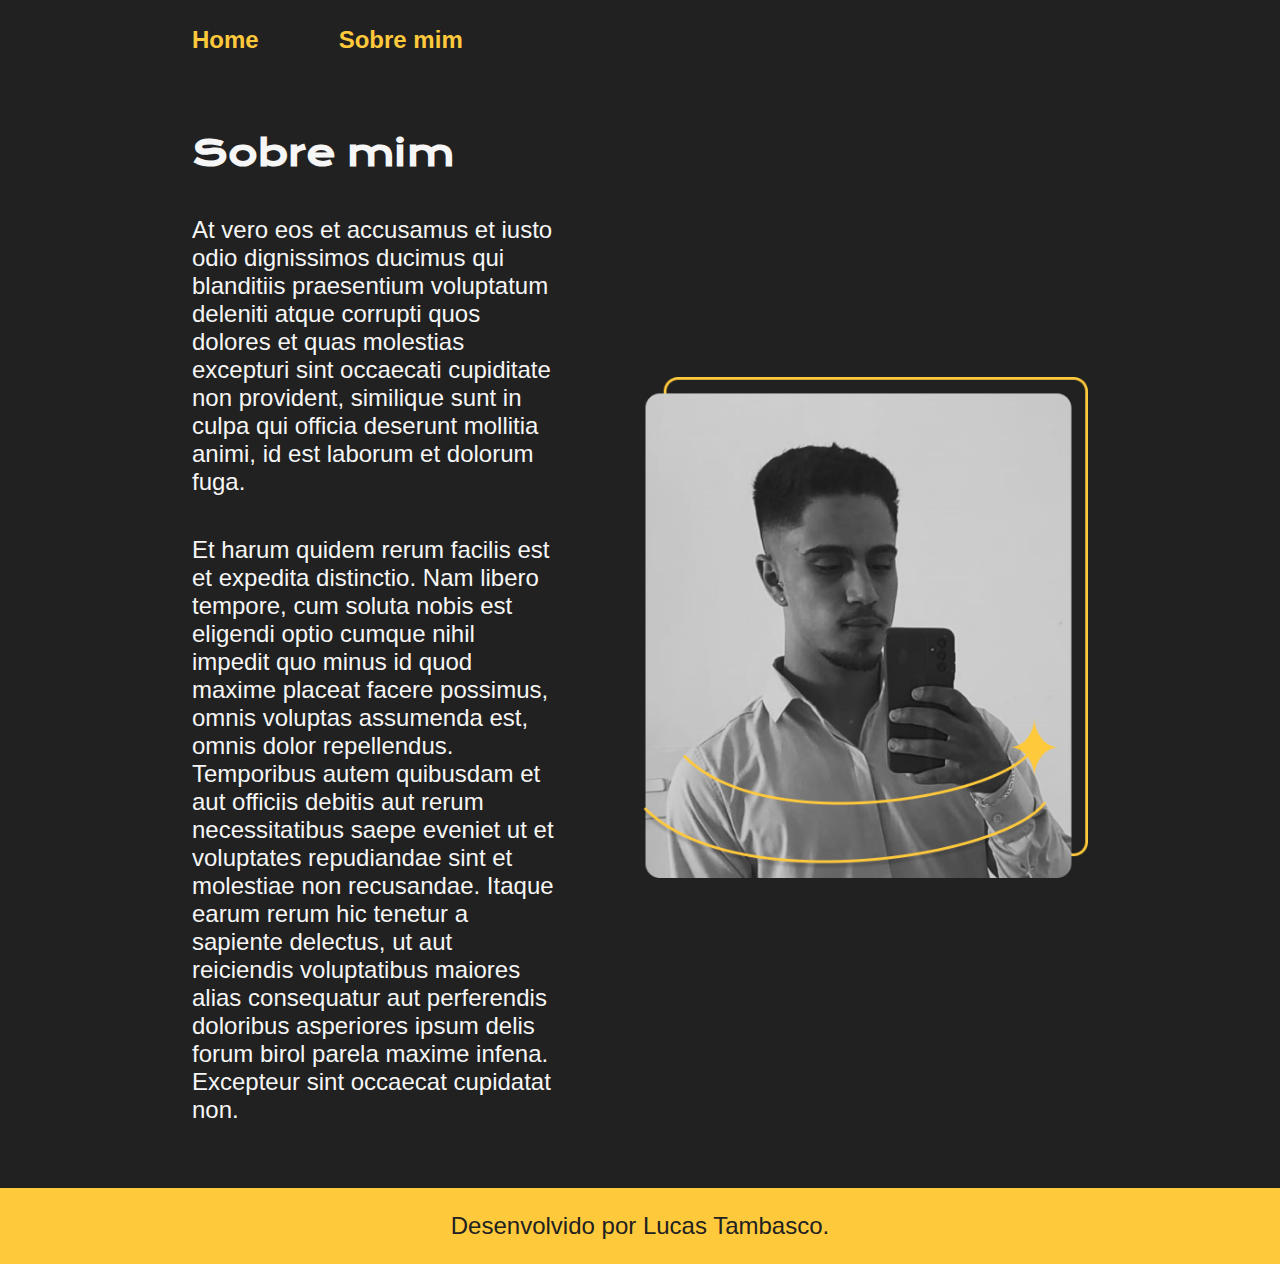
==== about.html @ a91294de "Add files via upload" ====
<!DOCTYPE html>
<html lang="pt-br">
<head>
    <meta charset="UTF-8">
    <meta name="viewport" content="width=device-width, initial-scale=1.0">
    <title>Sobre mim</title>
    <link rel="stylesheet" href="styles/style.css">
</head>
<body>
    <header class="cabecalho">
        <nav class="cabecalho__menu">
            <a class="cabecalho__menu__link" href="index.html">Home</a>
            <a class="cabecalho__menu__link" href="about.html">Sobre mim</a>
        </nav>
    </header>
    <main class="apresentacao">
        <section class="apresentacao__conteudo">
            <h1 class="apresentacao__conteudo__titulo">Sobre mim</h1>
            <p class="apresentacao__conteudo__texto">At vero eos et accusamus et iusto odio dignissimos ducimus qui blanditiis praesentium voluptatum deleniti atque corrupti quos dolores et quas molestias excepturi sint occaecati cupiditate non provident, similique sunt in culpa qui officia deserunt mollitia animi, id est laborum et dolorum fuga.</p>
            <p class="apresentacao__conteudo__texto">Et harum quidem rerum facilis est et expedita distinctio. Nam libero tempore, cum soluta nobis est eligendi optio cumque nihil impedit quo minus id quod maxime placeat facere possimus, omnis voluptas assumenda est, omnis dolor repellendus. Temporibus autem quibusdam et aut officiis debitis aut rerum necessitatibus saepe eveniet ut et voluptates repudiandae sint et molestiae non recusandae. Itaque earum rerum hic tenetur a sapiente delectus, ut aut reiciendis voluptatibus maiores alias consequatur aut perferendis doloribus asperiores ipsum delis forum birol parela maxime infena. Excepteur sint occaecat cupidatat non.</p>
        </section>
        <img class="apresentacao__imagem" src="assets/LucasFoto.png" alt="Foto do Lucas">
    </main>
    <footer class="rodape">
        <p>Desenvolvido por Lucas Tambasco.</p>
    </footer>
</body>
</html>
---- styles/style.css ----
@import url('https://fonts.googleapis.com/css2?family=Krona+One&family=Montserrat:ital,wght@0,100..900;1,100..900&display=swap');   

:root {
    --cor-primaria: #212121;
    --cor-secundaria: #F6F6F6;
    --cor-terciaria: #FFC93C;

    --fonte-primaria: "Saira Extra Condensed", sans-serif;
    --fonte-secudaria: 'Krona One', sans-serif;
}

* {
    margin: 0;
    padding: 0;
}

body {
    background-color: var(--cor-primaria);
    color: var(--cor-secundaria);
    box-sizing: border-box;
}

.cabecalho {
    padding: 2% 0 0 15%;
}

.cabecalho__menu {
    display: flex;
    gap: 80px;
}

.cabecalho__menu__link {
    font-family: var(--fonte-primaria);
    font-size: 1.5rem;
    font-weight: 600;
    color: var(--cor-terciaria);
    text-decoration: none;

}

.apresentacao {
    padding: 6% 15% 5%;
    display: flex;
    align-items: center;
    justify-content: space-between;
    gap: 82px;
}

.apresentacao__conteudo {
    width: 50%;
    display: flex;
    flex-direction: column;
    gap: 40px;
}

.apresentacao__conteudo__titulo {
    font-size: 2.25rem;
    font-family: var(--fonte-secudaria);
}

.titulo-destaque {
    color: var(--cor-terciaria);
}

.apresentacao__conteudo__texto {
    font-size: 1.5rem;
    font-family: var(--fonte-primaria);
}

.apresentacao__conteudo__links {
    display: flex;
    flex-direction: column;
    align-items: center;
    gap: 32px;

}

.apresentacao__conteudo__links__subtitulo {
    font-family: var(--fonte-secudaria);
    font-weight: 400;
    font-size: 1.5rem;
}

.apresentacao__conteudo__links__navegacao {
    display: flex;
    justify-content: center;
    gap: 16px;
    width: 55%;
    padding: 16px 0;
    text-align: center;
    border-radius: 8px;
    font-size: 1.5rem;
    font-weight: 600;
    text-decoration: none;
    color: var(--cor-secundaria);
    font-family: var(--fonte-primaria);
    border: 2px solid var(--cor-terciaria);
}

.apresentacao__conteudo__links__navegacao:hover {
    transition-duration: 0.4s;
    background-color: #353535;
}

.apresentacao__conteudo__links__navegacao__botao {
    width: 32px;
    height: 32px;
}

.apresentacao__imagem {
    width: 50%;
}

.rodape {
    padding: 24px;
    color: var(--cor-primaria);
    background-color: var(--cor-terciaria);
    text-align: center;
    font-family: var(--fonte-primaria);
    font-size: 1.5rem;
    font-weight: 400;
}

@media (max-width: 1230px) {
    .cabecalho {
        padding: 10%;
    }

    .cabecalho__menu {
        justify-content: center;
    }

    .apresentacao {
        flex-direction: column-reverse;
        padding: 10%;
    }

    .apresentacao__conteudo{
        width: auto;
    }
}
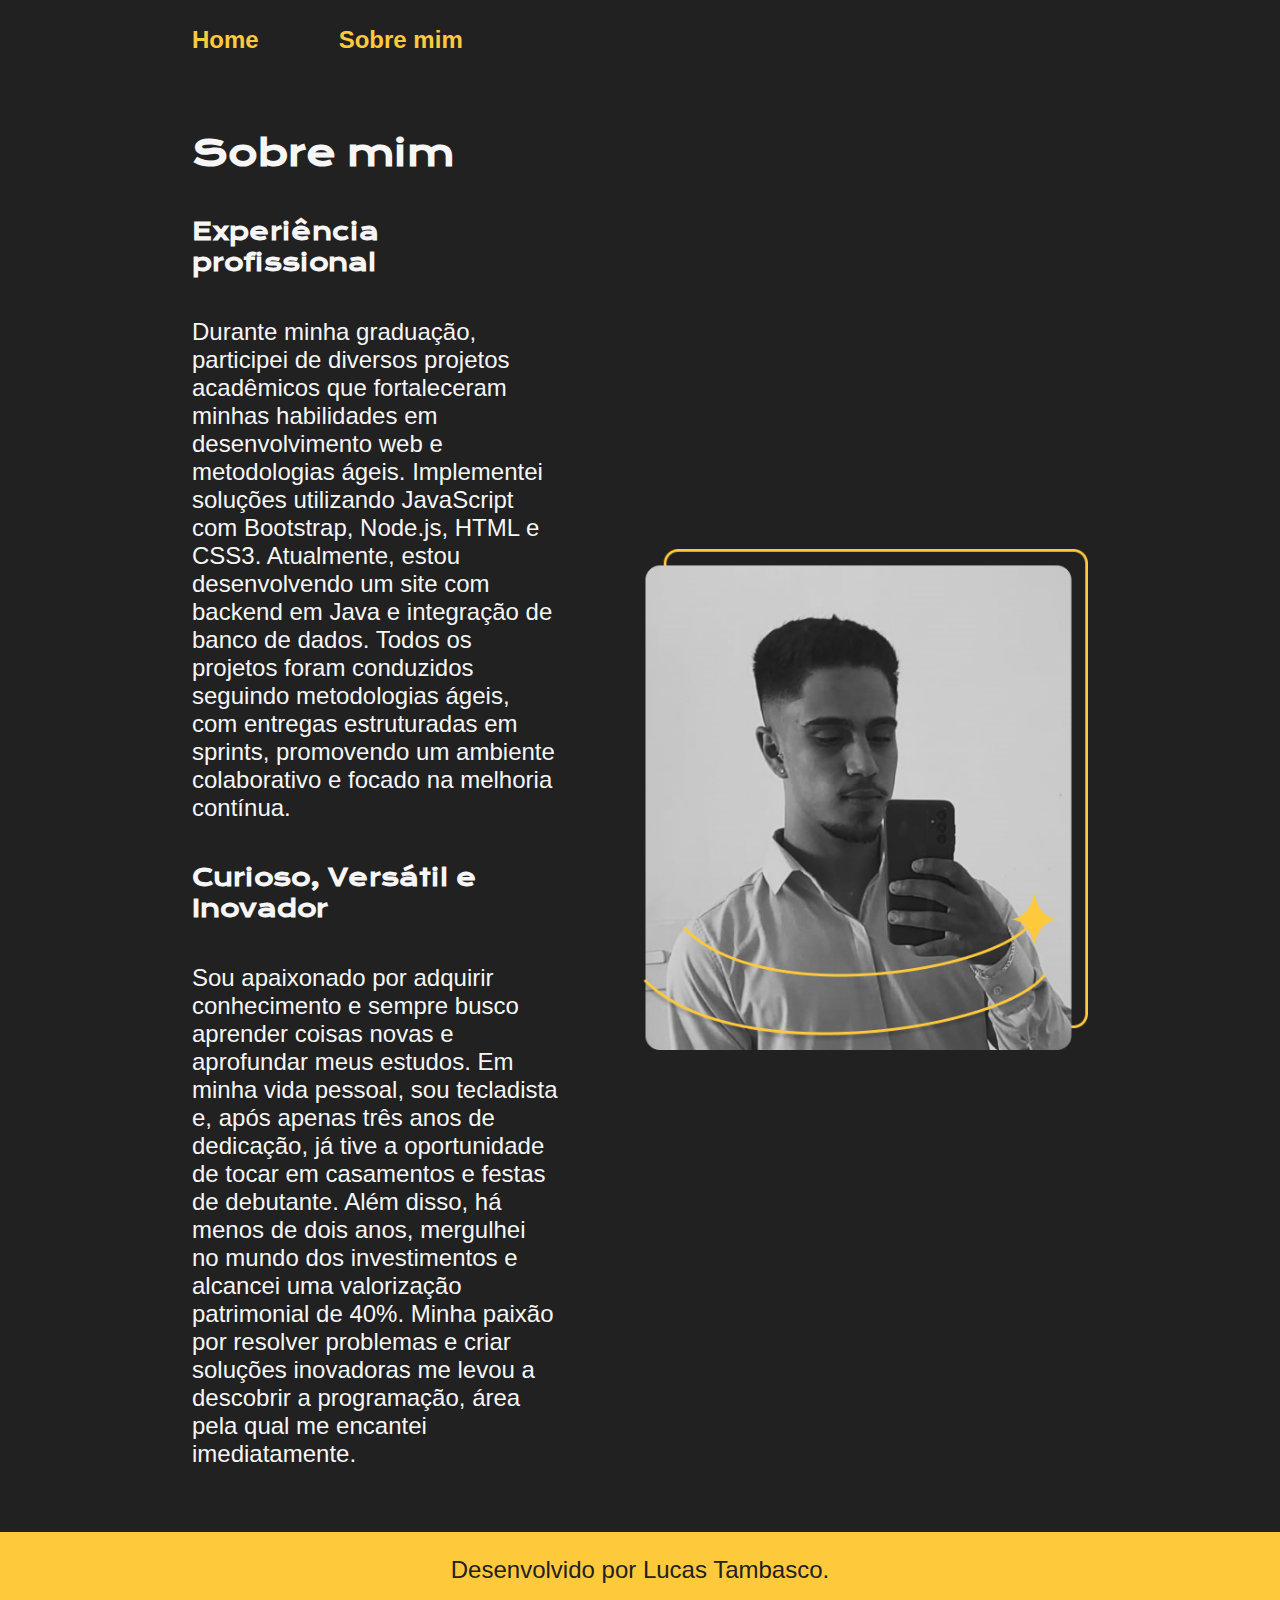
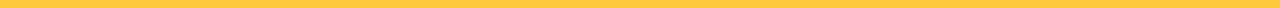
==== commit 19b11260: "Atualização da página Sobre mim" ====
--- a/about.html
+++ b/about.html
@@ -16,8 +16,10 @@
     <main class="apresentacao">
         <section class="apresentacao__conteudo">
             <h1 class="apresentacao__conteudo__titulo">Sobre mim</h1>
-            <p class="apresentacao__conteudo__texto">At vero eos et accusamus et iusto odio dignissimos ducimus qui blanditiis praesentium voluptatum deleniti atque corrupti quos dolores et quas molestias excepturi sint occaecati cupiditate non provident, similique sunt in culpa qui officia deserunt mollitia animi, id est laborum et dolorum fuga.</p>
-            <p class="apresentacao__conteudo__texto">Et harum quidem rerum facilis est et expedita distinctio. Nam libero tempore, cum soluta nobis est eligendi optio cumque nihil impedit quo minus id quod maxime placeat facere possimus, omnis voluptas assumenda est, omnis dolor repellendus. Temporibus autem quibusdam et aut officiis debitis aut rerum necessitatibus saepe eveniet ut et voluptates repudiandae sint et molestiae non recusandae. Itaque earum rerum hic tenetur a sapiente delectus, ut aut reiciendis voluptatibus maiores alias consequatur aut perferendis doloribus asperiores ipsum delis forum birol parela maxime infena. Excepteur sint occaecat cupidatat non.</p>
+            <h2 class="apresentacao__conteudo__subtitulo">Experiência profissional</h2>
+            <p class="apresentacao__conteudo__texto">​Durante minha graduação, participei de diversos projetos acadêmicos que fortaleceram minhas habilidades em desenvolvimento web e metodologias ágeis. Implementei soluções utilizando JavaScript com Bootstrap, Node.js, HTML e CSS3. Atualmente, estou desenvolvendo um site com backend em Java e integração de banco de dados. Todos os projetos foram conduzidos seguindo metodologias ágeis, com entregas estruturadas em sprints, promovendo um ambiente colaborativo e focado na melhoria contínua.</p>
+            <h2 class="apresentacao__conteudo__subtitulo">Curioso, Versátil e Inovador</h2>
+            <p class="apresentacao__conteudo__texto">Sou apaixonado por adquirir conhecimento e sempre busco aprender coisas novas e aprofundar meus estudos. Em minha vida pessoal, sou tecladista e, após apenas três anos de dedicação, já tive a oportunidade de tocar em casamentos e festas de debutante. Além disso, há menos de dois anos, mergulhei no mundo dos investimentos e alcancei uma valorização patrimonial de 40%. Minha paixão por resolver problemas e criar soluções inovadoras me levou a descobrir a programação, área pela qual me encantei imediatamente.</p>
         </section>
         <img class="apresentacao__imagem" src="assets/LucasFoto.png" alt="Foto do Lucas">
     </main>
--- a/styles/style.css
+++ b/styles/style.css
@@ -55,6 +55,11 @@
 
 .apresentacao__conteudo__titulo {
     font-size: 2.25rem;
+    font-family: var(--fonte-secudaria);
+}
+
+.apresentacao__conteudo__subtitulo {
+    font-size: 1.5rem;
     font-family: var(--fonte-secudaria);
 }
 
